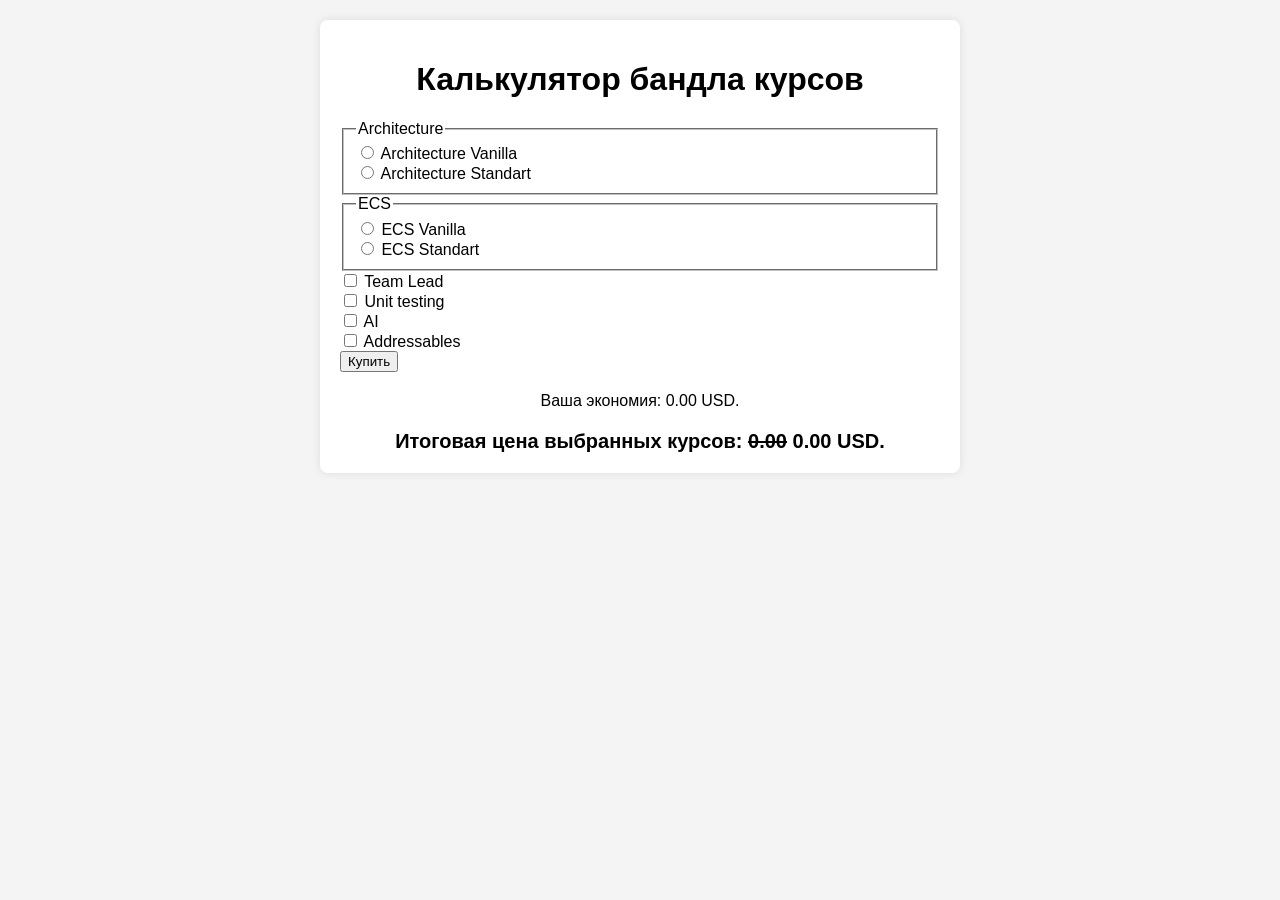
==== index.html @ 4db9c657 "add temp function" ====
<!DOCTYPE html>
<html lang="ru">
  <head>
    <meta charset="UTF-8" />
    <meta name="viewport" content="width=device-width, initial-scale=1.0" />
    <title>Калькулятор бандла курсов</title>
    <link rel="stylesheet" href="css/style.css" />
  </head>
  <body>
    <div class="container">
      <h1>Калькулятор бандла курсов</h1>
      <form id="bundleForm">
        <div class="course-selection">
          <!-- Список курсов для выбора -->
          <fieldset>
            <legend>Architecture</legend>
            <label>
              <input
                type="radio"
                name="Architecture"
                value="ArchitectureVanilla"
              />
              Architecture Vanilla </label
            ><br />
            <label>
              <input
                type="radio"
                name="Architecture"
                value="ArchitectureStandart"
              />
              Architecture Standart
            </label>
          </fieldset>

          <!-- Группа для ECS -->
          <fieldset>
            <legend>ECS</legend>
            <label>
              <input type="radio" name="ECS" value="ECSVanilla" />
              ECS Vanilla </label
            ><br />
            <label>
              <input type="radio" name="ECS" value="ECSStandart" />
              ECS Standart
            </label>
          </fieldset>
          <label
            ><input type="checkbox" name="courses" value="TeamLead" /> Team
            Lead</label
          ><br />
          <label
            ><input type="checkbox" name="courses" value="UnitTesting" /> Unit
            testing</label
          ><br />
          <label><input type="checkbox" name="courses" value="AI" /> AI</label
          ><br />
          <label
            ><input type="checkbox" name="courses" value="Addressables" />
            Addressables</label
          ><br />
        </div>
        <button type="button" id="buyBundle">Купить</button>
      </form>
      <div id="savings"></div>

      <div id="totalPrice"></div>
    </div>

    <script src="js/bundleScript.js"></script>
  </body>
</html>
---- css/style.css ----
body {
  font-family: Arial, sans-serif;
  margin: 0;
  padding: 20px;
  background-color: #f4f4f4;
}

.container {
  max-width: 600px;
  margin: auto;
  background: white;
  padding: 20px;
  border-radius: 8px;
  box-shadow: 0 0 10px rgba(0, 0, 0, 0.1);
}

h1 {
  text-align: center;
}

#totalPrice {
  margin-top: 20px;
  text-align: center;
  font-size: 20px;
  font-weight: bold;
}

#savings {
  margin-top: 20px;
  text-align: center;
}
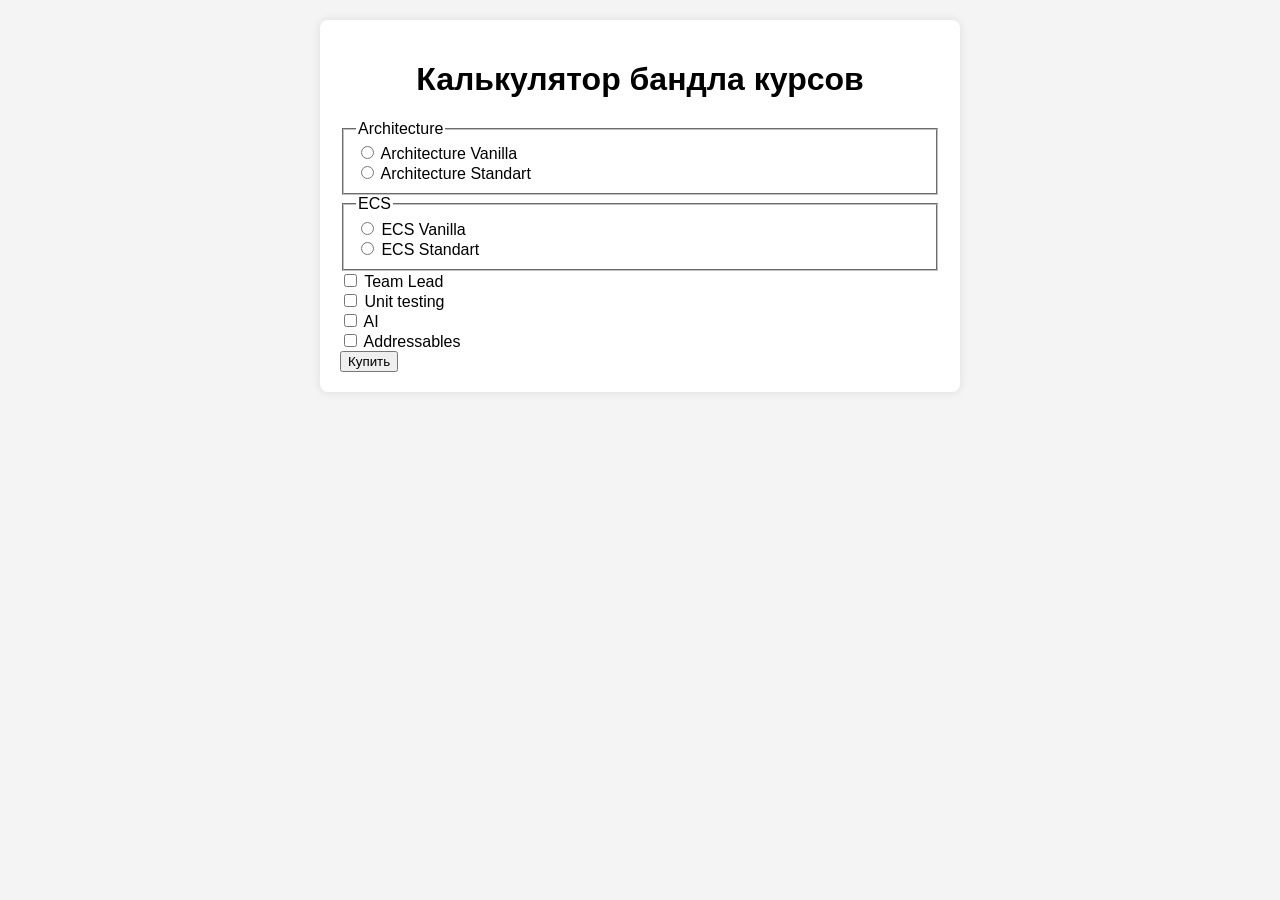
==== commit 9c1b43c8: "adding basic functionality" ====
--- a/index.html
+++ b/index.html
@@ -5,6 +5,8 @@
     <meta name="viewport" content="width=device-width, initial-scale=1.0" />
     <title>Калькулятор бандла курсов</title>
     <link rel="stylesheet" href="css/style.css" />
+    <!-- <script src="js/bundleScript.js" defer></script> -->
+    <script src="js/index.js" type="module" defer></script>
   </head>
   <body>
     <div class="container">
@@ -59,13 +61,21 @@
             Addressables</label
           ><br />
         </div>
-        <button type="button" id="buyBundle">Купить</button>
+        <button type="submit" id="buyBundle">Купить</button>
       </form>
-      <div id="savings"></div>
 
-      <div id="totalPrice"></div>
+      <div id="totalPrice" class="hidden">
+        <p>
+          Итоговая цена выбранных курсов:
+          <s id="originalPrice"></s>
+          <span id="currentPrice"></span> USD.
+        </p>
+        <p>
+          Ваша экономия:
+          <span id="savings"></span>
+          USD.
+        </p>
+      </div>
     </div>
-
-    <script src="js/bundleScript.js"></script>
   </body>
 </html>
--- a/css/style.css
+++ b/css/style.css
@@ -29,3 +29,7 @@
   margin-top: 20px;
   text-align: center;
 }
+
+.hidden {
+  display: none;
+}
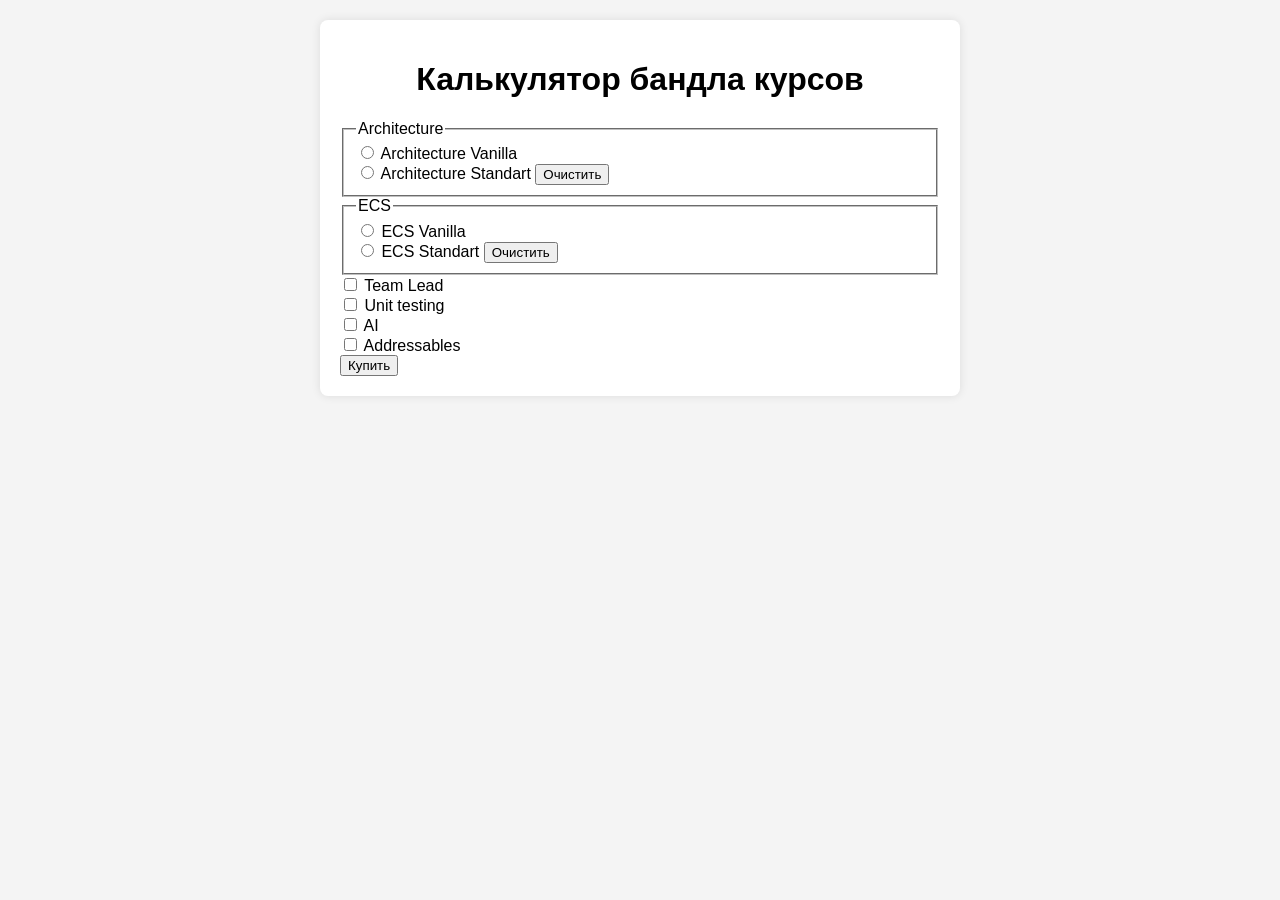
==== commit 12c8b7f4: "adding black friday functionality" ====
--- a/index.html
+++ b/index.html
@@ -32,6 +32,9 @@
               />
               Architecture Standart
             </label>
+            <button class="btn-clear" data-name="Architecture" type="button">
+              Очистить
+            </button>
           </fieldset>
 
           <!-- Группа для ECS -->
@@ -45,6 +48,9 @@
               <input type="radio" name="ECS" value="ECSStandart" />
               ECS Standart
             </label>
+            <button class="btn-clear" data-name="ECS" type="button">
+              Очистить
+            </button>
           </fieldset>
           <label
             ><input type="checkbox" name="courses" value="TeamLead" /> Team
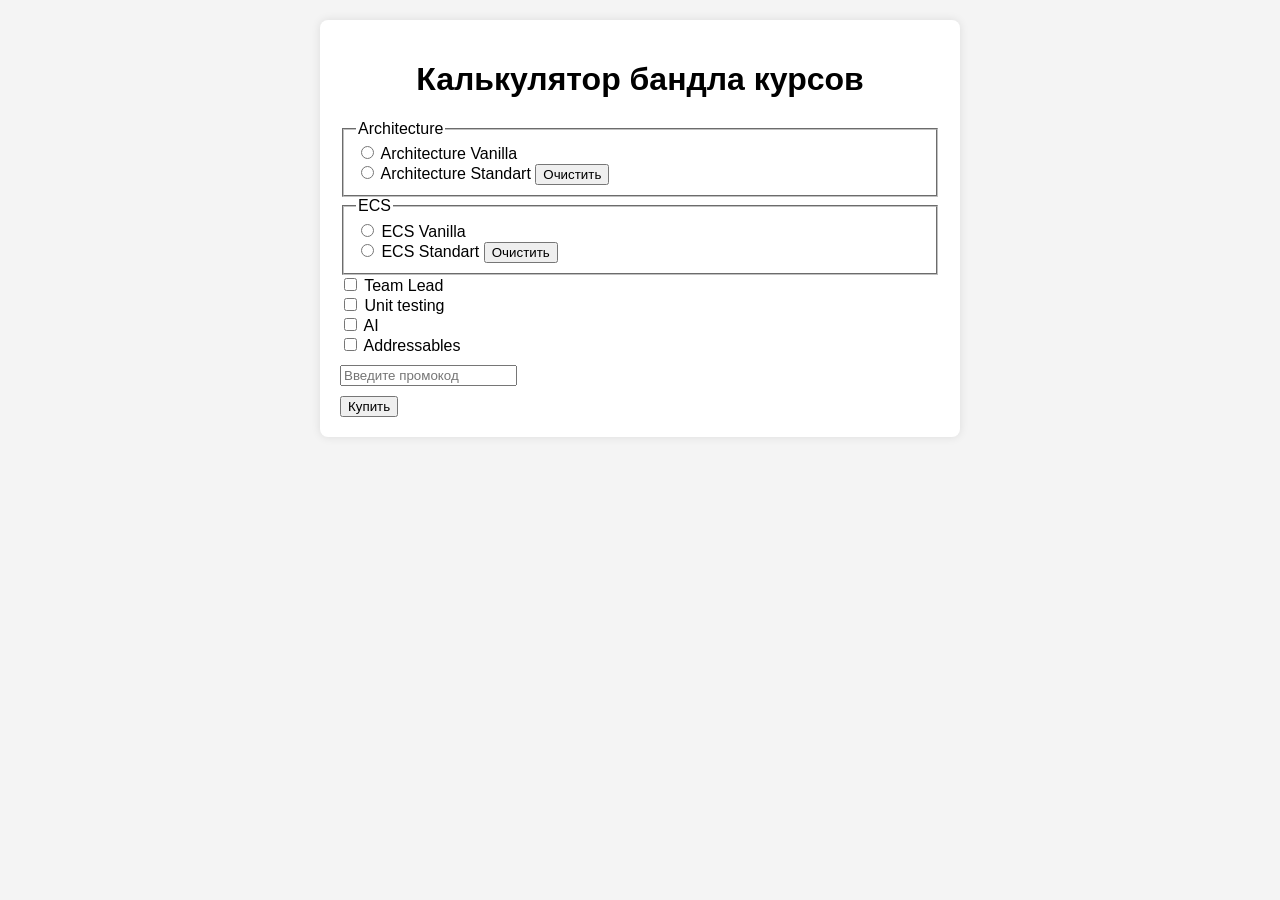
==== commit f38dd0db: "adding promo code functionality" ====
--- a/index.html
+++ b/index.html
@@ -67,6 +67,8 @@
             Addressables</label
           ><br />
         </div>
+        <input type="text" name="promo" placeholder="Введите промокод" />
+        <br />
         <button type="submit" id="buyBundle">Купить</button>
       </form>
 
--- a/css/style.css
+++ b/css/style.css
@@ -33,3 +33,11 @@
 .hidden {
   display: none;
 }
+
+input[name='promo'] {
+  margin-top: 10px;
+}
+
+#buyBundle {
+  margin-top: 10px;
+}
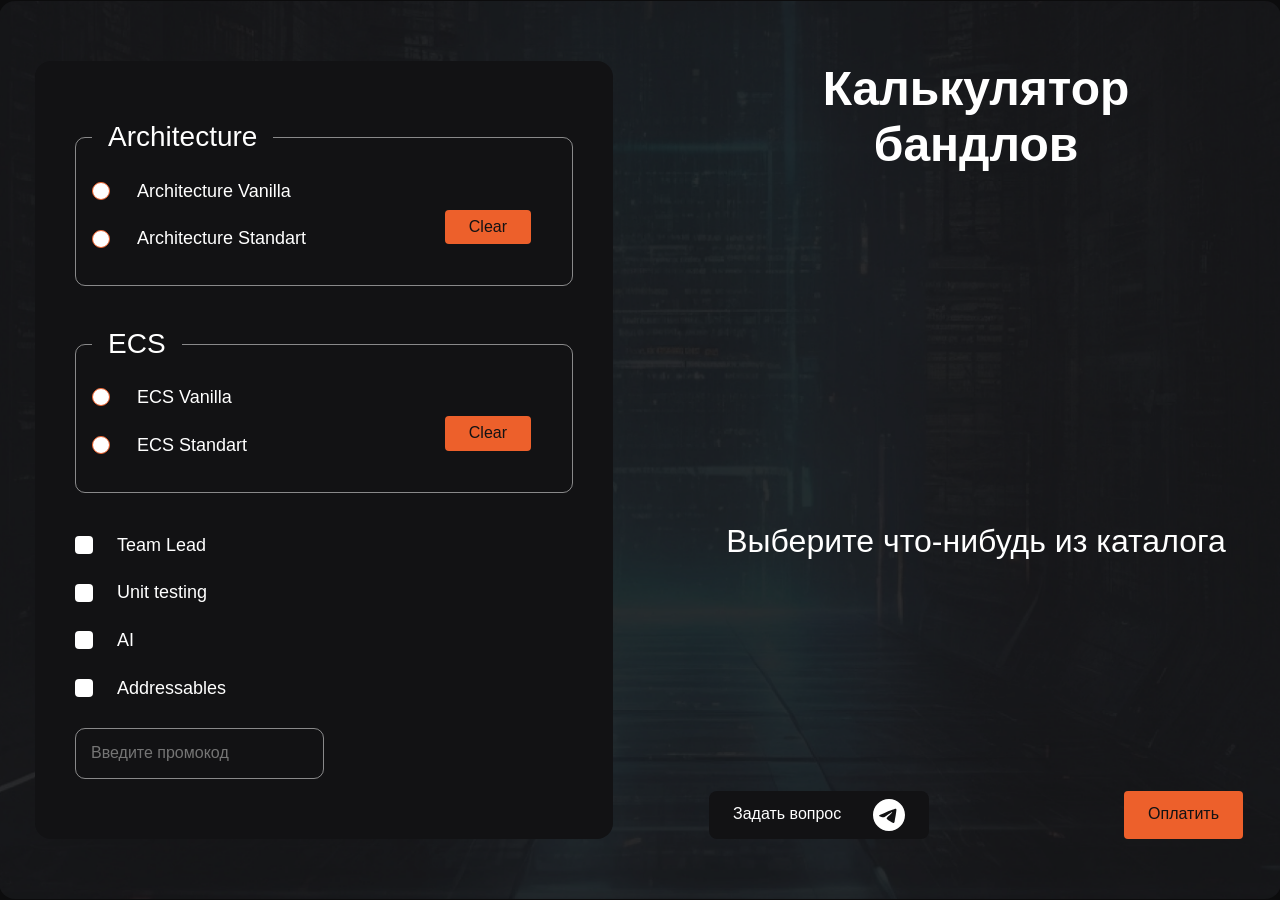
==== commit 84110d1d: "adding styling and chosen list functionality" ====
--- a/index.html
+++ b/index.html
@@ -1,88 +1,185 @@
 <!DOCTYPE html>
-<html lang="ru">
+<html lang="en">
   <head>
     <meta charset="UTF-8" />
     <meta name="viewport" content="width=device-width, initial-scale=1.0" />
     <title>Калькулятор бандла курсов</title>
-    <link rel="stylesheet" href="css/style.css" />
-    <!-- <script src="js/bundleScript.js" defer></script> -->
-    <script src="js/index.js" type="module" defer></script>
+    <link
+      rel="stylesheet"
+      href="https://cdnjs.cloudflare.com/ajax/libs/modern-normalize/2.0.0/modern-normalize.min.css"
+      integrity="sha512-4xo8blKMVCiXpTaLzQSLSw3KFOVPWhm/TRtuPVc4WG6kUgjH6J03IBuG7JZPkcWMxJ5huwaBpOpnwYElP/m6wg=="
+      crossorigin="anonymous"
+      referrerpolicy="no-referrer"
+    />
+    <link rel="stylesheet" href="./css/style.css" />
+    <script src="./js/index.js" type="module" defer></script>
   </head>
   <body>
-    <div class="container">
-      <h1>Калькулятор бандла курсов</h1>
-      <form id="bundleForm">
-        <div class="course-selection">
-          <!-- Список курсов для выбора -->
+    <div class="overlay">
+      <div class="modal">
+        <form class="modal-form" id="course-form">
           <fieldset>
             <legend>Architecture</legend>
-            <label>
+            <div>
+              <label class="form-label">
+                <input
+                  class="form-input check-input"
+                  type="radio"
+                  name="Architecture"
+                  value="Architecture Vanilla"
+                  data-name="Architecture Vanilla"
+                />
+                <span class="checkbox"></span>
+                Architecture Vanilla
+              </label>
+              <label class="form-label">
+                <input
+                  class="form-input check-input"
+                  type="radio"
+                  name="Architecture"
+                  value="Architecture Standart"
+                  data-name="Architecture Standart"
+                />
+                <span class="checkbox"></span>
+                Architecture Standart
+              </label>
+              <button
+                class="btn-clear btn-primary"
+                data-name="Architecture"
+                type="button"
+              >
+                Clear
+              </button>
+            </div>
+          </fieldset>
+
+          <fieldset>
+            <legend>ECS</legend>
+            <label class="form-label">
               <input
+                class="form-input check-input"
                 type="radio"
-                name="Architecture"
-                value="ArchitectureVanilla"
+                name="ECS"
+                value="ECS Vanilla"
+                data-name="ESC Vanilla"
               />
-              Architecture Vanilla </label
-            ><br />
-            <label>
+              <span class="checkbox"></span>
+              ECS Vanilla
+            </label>
+            <label class="form-label">
               <input
+                class="form-input check-input"
                 type="radio"
-                name="Architecture"
-                value="ArchitectureStandart"
+                name="ECS"
+                value="ECS Standart"
+                data-name="ECS Standart"
               />
-              Architecture Standart
+              <span class="checkbox"></span>
+              ECS Standart
             </label>
-            <button class="btn-clear" data-name="Architecture" type="button">
-              Очистить
+            <button class="btn-clear btn-primary" data-name="ECS" type="button">
+              Clear
             </button>
           </fieldset>
+          <div class="checkbox-fields">
+            <label class="form-label">
+              <input
+                class="form-input check-input"
+                type="checkbox"
+                name="TeamLead"
+                value="TeamLead"
+                data-name="TeamLead"
+              />
+              <span class="checkbox"
+                ><svg class="icon-checkbox" width="16" height="11">
+                  <use href="./images/icons.svg#icon-check"></use>
+                </svg>
+              </span>
+              Team Lead</label
+            >
+            <label class="form-label">
+              <input
+                class="form-input check-input"
+                type="checkbox"
+                name="Unit Testing"
+                value="Unit Testing"
+                data-name="Unit Testing"
+              />
+              <span class="checkbox">
+                <svg class="icon-checkbox" width="16" height="11">
+                  <use href="./images/icons.svg#icon-check"></use>
+                </svg>
+              </span>
+              Unit testing</label
+            >
+            <label class="form-label">
+              <input
+                class="form-input check-input"
+                type="checkbox"
+                name="AI"
+                value="AI"
+                data-name="AI"
+              />
+              <span class="checkbox">
+                <svg class="icon-checkbox" width="16" height="11">
+                  <use href="./images/icons.svg#icon-check"></use>
+                </svg>
+              </span>
+              AI</label
+            >
+            <label class="form-label">
+              <input
+                class="form-input check-input"
+                type="checkbox"
+                name="Addressables"
+                value="Addressables"
+                data-name="Addressables"
+              />
+              <span class="checkbox"
+                ><svg class="icon-checkbox" width="16" height="11">
+                  <use href="./images/icons.svg#icon-check"></use>
+                </svg>
+              </span>
+              Addressables</label
+            >
+          </div>
 
-          <!-- Группа для ECS -->
-          <fieldset>
-            <legend>ECS</legend>
-            <label>
-              <input type="radio" name="ECS" value="ECSVanilla" />
-              ECS Vanilla </label
-            ><br />
-            <label>
-              <input type="radio" name="ECS" value="ECSStandart" />
-              ECS Standart
-            </label>
-            <button class="btn-clear" data-name="ECS" type="button">
-              Очистить
+          <input
+            class="form-input promo-input"
+            type="text"
+            name="promo"
+            placeholder="Введите промокод"
+          />
+        </form>
+        <div class="results">
+          <div>
+            <h2 class="modal-title">Калькулятор бандлов</h2>
+            <ul class="chosen-list"></ul>
+          </div>
+          <p class="cta">Выберите что-нибудь из каталога</p>
+          <div class="total-price hidden">
+            <p>
+              Ваша экономия:
+              <span class="accent" id="savings"></span> USD.
+            </p>
+            <p>
+              Итоговая цена выбранных курсов: <br />
+              <s id="original-price"></s>
+              <span class="accent" id="current-price"></span> USD.
+            </p>
+          </div>
+          <div class="btn-wrapper">
+            <a href="#" class="btn-contact-us">
+              Задать вопрос
+              <svg class="icon-contact-us" width="32" height="32">
+                <use href="./images/icons.svg#icon-telegram"></use>
+              </svg>
+            </a>
+            <button form="course-form" type="submit" class="btn-primary">
+              Оплатить
             </button>
-          </fieldset>
-          <label
-            ><input type="checkbox" name="courses" value="TeamLead" /> Team
-            Lead</label
-          ><br />
-          <label
-            ><input type="checkbox" name="courses" value="UnitTesting" /> Unit
-            testing</label
-          ><br />
-          <label><input type="checkbox" name="courses" value="AI" /> AI</label
-          ><br />
-          <label
-            ><input type="checkbox" name="courses" value="Addressables" />
-            Addressables</label
-          ><br />
+          </div>
         </div>
-        <input type="text" name="promo" placeholder="Введите промокод" />
-        <br />
-        <button type="submit" id="buyBundle">Купить</button>
-      </form>
-
-      <div id="totalPrice" class="hidden">
-        <p>
-          Итоговая цена выбранных курсов:
-          <s id="originalPrice"></s>
-          <span id="currentPrice"></span> USD.
-        </p>
-        <p>
-          Ваша экономия:
-          <span id="savings"></span>
-          USD.
-        </p>
       </div>
     </div>
   </body>
--- a/css/style.css
+++ b/css/style.css
@@ -1,43 +1,361 @@
+:root {
+  --overlay: #0c0c0d;
+  --modal-bg: #171719;
+  --modal-form-bg: #121214;
+
+  /* --modal-main-font-size: 24px */
+  --modal-main-font-size: 18px;
+
+  --orange: #ed602b;
+}
+
+*,
+*::before,
+*::after {
+  box-sizing: border-box;
+}
+
 body {
-  font-family: Arial, sans-serif;
+  position: relative;
   margin: 0;
+  min-height: 100vh;
+}
+
+.hidden {
+  display: none !important;
+}
+
+button {
+  padding: 0;
+  border: none;
+  background-color: transparent;
+
+  cursor: pointer;
+}
+
+a {
+  text-decoration: none;
+}
+
+ul {
+  margin: 0;
+  padding: 0;
+  list-style-type: none;
+}
+
+p {
+  margin: 0;
+}
+
+.btn-primary {
+  background-color: var(--orange);
+  color: var(--modal-form-bg);
+
+  min-width: 86px;
+  padding: 8px 24px;
+
+  border-radius: 4px;
+
+  font-size: 16px;
+}
+
+.overlay {
+  font-family: 'Helvetica Neue', sans-serif;
+
   padding: 20px;
-  background-color: #f4f4f4;
-}
-
-.container {
-  max-width: 600px;
-  margin: auto;
-  background: white;
-  padding: 20px;
+  color: #ffffff;
+  position: fixed;
+  top: 0;
+  left: 0;
+
+  display: flex;
+  align-items: center;
+  justify-content: center;
+
+  width: 100vw;
+  height: 100vh;
+
+  background-color: var(--overlay);
+}
+
+.modal {
+  background-image: url('../images/modal_bg_1x.webp');
+  background-color: var(--modal-bg);
+  background-size: cover;
+  background-repeat: no-repeat;
+
+  /* padding: 80px 58px 80px 56px; */
+  padding: 60px 38px 60px 36px;
+  border-radius: 16px;
+  width: 1320px;
+
+  max-height: 920px;
+  /* max-height: 80vh; */
+
+  display: grid;
+  grid-template-columns: minmax(578px, 1fr) minmax(534px, 1fr);
+
+  gap: 96px;
+
+  font-size: var(--modal-main-font-size);
+
+  color: #ffffff;
+}
+
+@media screen and (min-resolution: 192dpi) {
+  .modal {
+    background-image: url('../images/modal_bg_2x.webp');
+  }
+}
+
+.modal-form {
+  background-color: var(--modal-form-bg);
+  padding: 60px 40px;
+
+  border-radius: 16px;
+}
+
+.modal-form legend {
+  /* font-size: 32px;  */
+  font-size: 28px;
+  padding: 0 16px;
+
+  display: inline-block;
+}
+
+.modal-form fieldset {
+  position: relative;
+
+  border: 1px solid rgba(255, 255, 255, 0.5);
+  border-radius: 10px;
+
+  display: flex;
+  flex-direction: column;
+  justify-content: center;
+
+  /* margin: 0 0 62px; */
+  margin: 0 0 42px;
+  /* padding: 37px 26px 46px; */
+  padding: 27px 16px 36px;
+
+  max-height: 186px;
+}
+
+.form-label {
+  display: flex;
+  align-items: center;
+  gap: 27px;
+}
+
+.form-label + .form-label {
+  margin-top: 27px;
+}
+
+.check-input {
+  appearance: none;
+  position: absolute;
+}
+
+.checkbox {
+  display: inline-block;
+
+  width: 18px;
+  height: 18px;
+
+  background-color: #ffffff;
+
+  border-radius: 100%;
+  border: 1px solid var(--orange);
+
+  display: flex;
+  justify-content: center;
+  align-items: center;
+}
+
+.check-input:checked + .checkbox {
+  background-color: var(--orange);
+}
+
+.check-input:checked + .checkbox::before {
+  content: '';
+  display: inline-block;
+
+  width: 14px;
+  height: 14px;
+
+  border: 1px solid #ffffff;
+  border-radius: 100%;
+}
+
+fieldset .btn-clear {
+  position: absolute;
+  bottom: 41px;
+  right: 41px;
+}
+
+.checkbox-fields .form-label {
+  display: flex;
+  gap: 24px;
+}
+
+.checkbox-fields .checkbox {
+  border-radius: 4px;
+  border: none;
+}
+
+.checkbox-fields .checkbox::before {
+  content: '';
+  position: absolute;
+  opacity: 0;
+}
+
+.promo-input {
+  font-family: inherit;
+  font-size: 16px;
+  color: #ffffff;
+  margin-top: 30px;
+  padding: 15px;
+  width: 50%;
+
+  background-color: transparent;
+  border: 1px solid rgba(255, 255, 255, 0.5);
+  border-radius: 10px;
+}
+
+/* Right side */
+
+.results {
+  position: relative;
+  display: flex;
+  flex-direction: column;
+  justify-content: space-between;
+}
+
+.modal-title {
+  margin: 0 auto;
+  text-align: center;
+  font-size: 48px;
+  font-weight: 700;
+  max-width: 375px;
+}
+
+.chosen-list {
+  margin-top: 40px;
+  margin-bottom: 80px;
+  max-height: 300px;
+  overflow-y: scroll;
+  scrollbar-color: var(--orange) var(--orange);
+}
+
+.chosen-list li:not(:last-child) {
+  /* margin-bottom: 39px; */
+  margin-bottom: 29px;
+}
+
+.chosen-list li {
+  display: flex;
+  gap: 25px;
+}
+
+.thumb,
+.wrapper {
+  height: 61px;
+  background-color: var(--modal-form-bg);
+}
+
+.thumb {
+  width: 85px;
+  height: 61px;
+
+  display: flex;
+  align-items: center;
+  justify-content: center;
+}
+
+.thumb img {
+  max-width: 62px;
+}
+
+.wrapper {
+  flex-grow: 1;
+  padding: 22px 17px;
+  display: flex;
+  align-items: center;
+  justify-content: space-between;
+}
+
+.wrapper p {
+  line-height: 1.21;
+}
+
+.wrapper button {
+  width: 24px;
+  height: 24px;
+}
+
+.cta {
+  text-align: center;
+  font-size: 32px;
+}
+
+.total-price {
+  text-align: center;
+  display: flex;
+  flex-direction: column;
+}
+
+.total-price p {
+  font-weight: 700;
+}
+
+.total-price p:first-of-type {
+  font-size: 16px;
+  margin-bottom: 8px;
+  font-weight: 400;
+}
+
+.accent {
+  color: var(--orange);
+}
+
+.btn-wrapper {
+  width: 100%;
+
+  justify-self: flex-end;
+
+  display: flex;
+  justify-content: space-between;
+}
+
+.btn-contact-us {
+  display: inline-flex;
+  align-items: center;
+  justify-content: space-between;
+
+  padding: 8px 24px;
+
+  font-size: 16px;
+  min-width: 220px;
+
+  color: #ffffff;
+  background-color: var(--modal-form-bg);
+
   border-radius: 8px;
-  box-shadow: 0 0 10px rgba(0, 0, 0, 0.1);
-}
-
-h1 {
-  text-align: center;
-}
-
-#totalPrice {
-  margin-top: 20px;
-  text-align: center;
-  font-size: 20px;
-  font-weight: bold;
-}
-
-#savings {
-  margin-top: 20px;
-  text-align: center;
-}
-
-.hidden {
-  display: none;
-}
-
-input[name='promo'] {
-  margin-top: 10px;
-}
-
-#buyBundle {
-  margin-top: 10px;
-}
+}
+
+.price-changed {
+  display: inline-block;
+  animation: priceAnimation 1s ease-in-out;
+}
+
+@keyframes priceAnimation {
+  0% {
+    transform: scale(1);
+  }
+  50% {
+    transform: scale(1.2);
+  }
+  100% {
+    transform: scale(1);
+  }
+}
